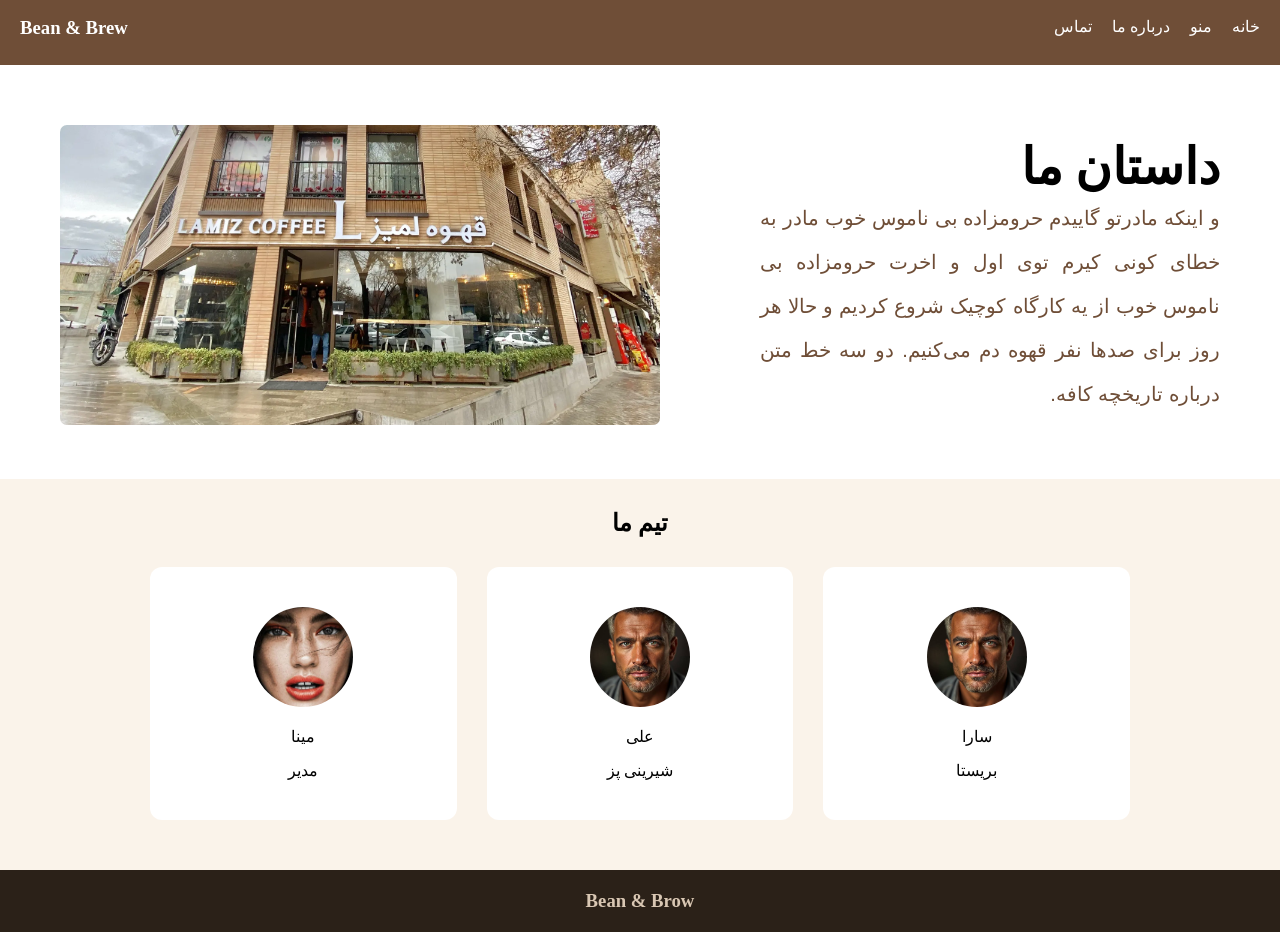
==== html/about.html @ 30bf534c "first commit" ====
<!DOCTYPE html>
<html lang="en">
<head>
    <meta charset="UTF-8" dir="rtl">
    <meta name="viewport" content="width=device-width, initial-scale=1.0">
    <link rel="stylesheet" href="./../css/about.css">
    <title>Document</title>
</head>
<body>
    <header class="header">
        <h3 class="header_h3">
            Bean & Brew
        </h3>
        <ul class="header_list">
            <li class="li_header"><a class="tag_a_header_list" href="">تماس</a></li>
            <li class="li_header"><a class="tag_a_header_list" href="">درباره ما</a></li>
            <li class="li_header"><a class="tag_a_header_list" href="">منو</a></li>
            <li class="li_header"><a class="tag_a_header_list" href="">خانه</a></li>
        </ul>
    </header>
    <main class="main">
        <section class="section_1">
            <div class="div_left">
                <img class="image_div_left" src="./../image/image_about.png" alt="">
            </div>
            <div class="div_right">
                <h1 class="h_1_div_right">داستان ما</h1>
                <p class="p_div_right">و اینکه مادرتو گاییدم حرومزاده بی ناموس خوب مادر به خطای کونی کیرم توی اول و اخرت حرومزاده بی ناموس خوب از یه کارگاه کوچیک شروع کردیم و حالا هر روز برای صدها نفر قهوه دم می‌کنیم. دو سه خط متن درباره تاریخچه کافه.</p>
            </div>
        </section>
        <section class="section_2">
            <h1 class="h_1_section_2">تیم ما</h1>
            <div class="div_section_2">
                <div class="box_section_2">
                    <img class="image_section_2" src="./../image/image_about_1.png" alt="">
                    <p class="name">مینا</p>
                    <p class="role">مدیر</p>
                </div>
                <div class="box_section_2">
                    <img class="image_section_2" src="./../image/image_about_2.png" alt="">
                    <p class="name">علی</p>
                    <p class="role">شیرینی پز</p>
                </div>
                <div class="box_section_2">
                    <img class="image_section_2" src="./../image/image_about_2.png" alt="">
                    <p class="name">سارا</p>
                    <p class="role">بریستا</p>
                </div>
            </div>
        </section>
    </main>
    <footer class="footer">
        <h3>Bean & Brow</h3>
    </footer>
</body>
</html>
---- css/about.css ----
*{
    margin: 0;
    padding: 0;
    box-sizing: border-box;
}

body{
    margin: 0;
}


/* header */


.header{
    display: flex;
    justify-content: space-between;
    background-color: #6F4E37;
    height: 65px;
}


.header_list{
    padding-top: 17px;
    list-style: none;
    display: flex;
    padding-right: 20px;
}

.header_h3{
    padding-top: 17px;
    color: white;
    padding-left: 20px;
}

.tag_a_header_list{
    color: white;
    text-decoration: none;
    padding-left: 20px;
}

/* .li_header{
    
} */


/*main*/

.section_1{
    padding-top: 60px;
    display: flex;
    padding-left: 60px;
    padding-right: 60px;
    justify-content: space-around;
    align-items: center;
}

.div_right{
    margin-left: 100px;
}

.h_1_div_right{
    text-align: right;
    font-size: 50px;
}

.p_div_right {
    color: #6F4E37;
    font-size: 20px;
    font-family: Tahoma, Arial, sans-serif; /* فونت مناسب برای فارسی */
    text-align: justify; /* صاف کردن دو طرف متن (مهم‌ترین بخش) */
    line-height: 2.2;    /* فاصله بین خطوط برای خوانایی بهتر */
    direction: rtl;
}

.div_left{
    flex-shrink: 0;
    width: 600px;
}

.image_div_left{
    width: 100%;
    border-radius: 7px;
}


/*section_2*/


.section_2{
    background-color: #FAF3EA;
    margin-top: 50px;
    padding-left: 150px;
    padding-right: 150px;
}

.h_1_section_2{
    text-align: center;
    padding-top: 30px;
    padding-bottom: 30px;
}

.div_section_2{
    display: flex;
    gap: 30px;
    justify-content: space-between;
    align-items: center;
}

.box_section_2{
    background-color: #fff;
    border-radius: 12px;
    padding: 40px;
    flex: 1;
    display: flex;
    flex-direction: column;
    align-items: center;
    margin-bottom: 50px;
}

.image_section_2{
    width: 100px;
    border-radius: 300px;
}

.name{
    padding-top: 20px;
}

.role{
    padding-top: 15px;
}



/*footer*/

.footer{
    background-color: #2b2118;
    color: #d9c7b3;
    text-align: center;
    padding: 20px;
}
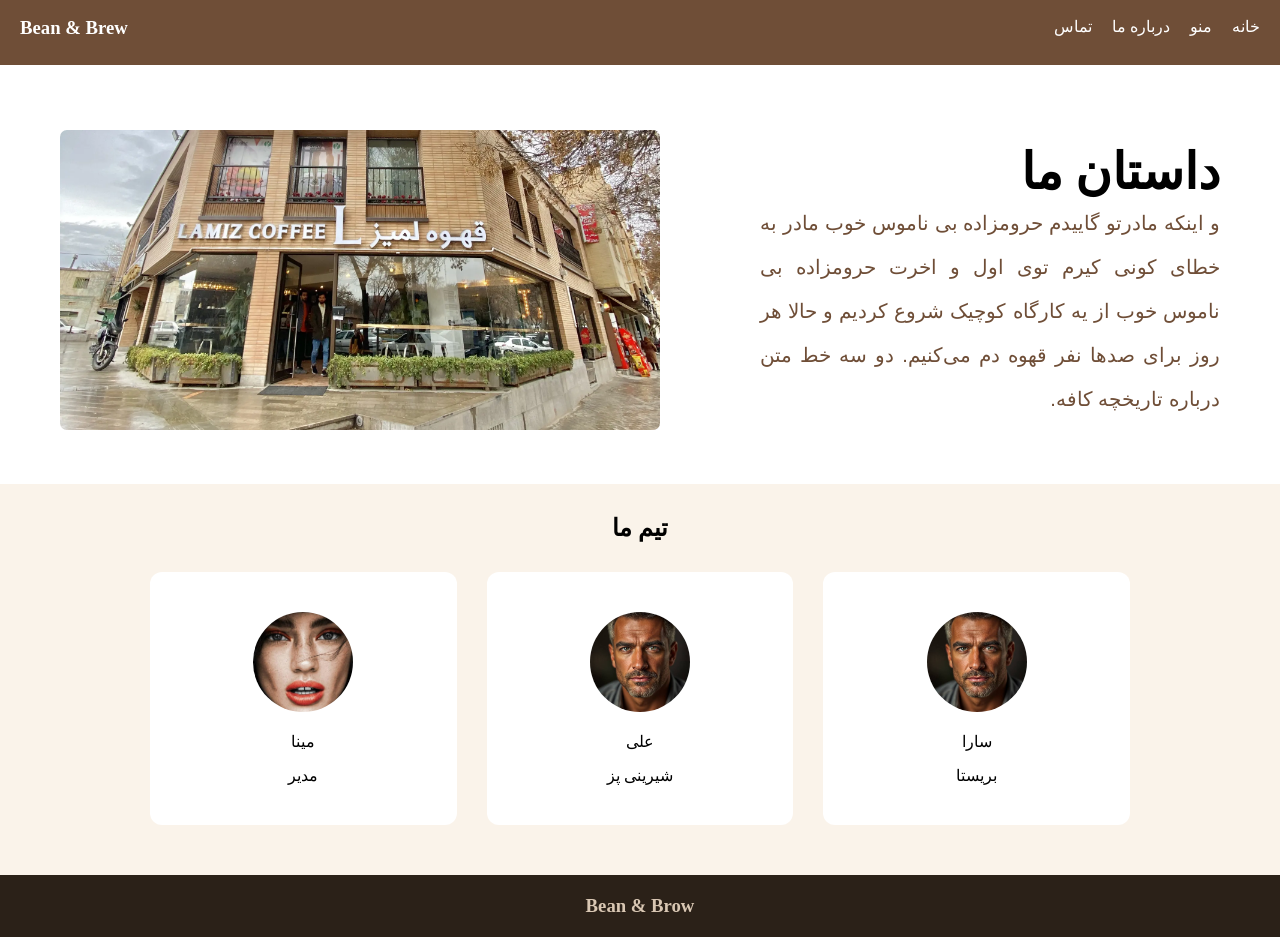
==== commit f5cfd50f: "add pozision fixed in header" ====
--- a/html/about.html
+++ b/html/about.html
@@ -3,6 +3,7 @@
 <head>
     <meta charset="UTF-8" dir="rtl">
     <meta name="viewport" content="width=device-width, initial-scale=1.0">
+    <link rel="stylesheet" href="./../css/base.css">
     <link rel="stylesheet" href="./../css/about.css">
     <title>Document</title>
 </head>
@@ -12,10 +13,10 @@
             Bean & Brew
         </h3>
         <ul class="header_list">
-            <li class="li_header"><a class="tag_a_header_list" href="">تماس</a></li>
-            <li class="li_header"><a class="tag_a_header_list" href="">درباره ما</a></li>
-            <li class="li_header"><a class="tag_a_header_list" href="">منو</a></li>
-            <li class="li_header"><a class="tag_a_header_list" href="">خانه</a></li>
+                <li class="li_header"><a class="tag_a_header_list" href="contact.html">تماس</a></li>
+                <li class="li_header"><a class="tag_a_header_list" href="about.html">درباره ما</a></li>
+                <li class="li_header"><a class="tag_a_header_list" href="menu.html">منو</a></li>
+                <li class="li_header"><a class="tag_a_header_list" href="index.html">خانه</a></li>
         </ul>
     </header>
     <main class="main">
--- a/css/base.css
+++ b/css/base.css
@@ -0,0 +1,53 @@
+*{
+    margin: 0;
+    padding: 0;
+    box-sizing: border-box;
+}
+
+body{
+    margin: 0;
+}
+
+
+/* header */
+
+
+.header{
+    position: fixed;
+    top: 0;
+    left: 0;
+    width: 100%;
+    z-index: 1000;
+    display: flex;
+    justify-content: space-between;
+    background-color: #6F4E37;
+    height: 65px;
+}
+
+
+.header_list{
+    padding-top: 17px;
+    list-style: none;
+    display: flex;
+    padding-right: 20px;
+}
+
+.header_h3{
+    padding-top: 17px;
+    color: white;
+    padding-left: 20px;
+}
+
+.tag_a_header_list{
+    color: white;
+    text-decoration: none;
+    padding-left: 20px;
+}
+
+
+.footer{
+    background-color: #2b2118;
+    color: #d9c7b3;
+    text-align: center;
+    padding: 20px;
+}
--- a/css/about.css
+++ b/css/about.css
@@ -1,50 +1,9 @@
-*{
-    margin: 0;
-    padding: 0;
-    box-sizing: border-box;
+        
+/*main*/
+
+.main{
+    padding-top: 70px;
 }
-
-body{
-    margin: 0;
-}
-
-
-/* header */
-
-
-.header{
-    display: flex;
-    justify-content: space-between;
-    background-color: #6F4E37;
-    height: 65px;
-}
-
-
-.header_list{
-    padding-top: 17px;
-    list-style: none;
-    display: flex;
-    padding-right: 20px;
-}
-
-.header_h3{
-    padding-top: 17px;
-    color: white;
-    padding-left: 20px;
-}
-
-.tag_a_header_list{
-    color: white;
-    text-decoration: none;
-    padding-left: 20px;
-}
-
-/* .li_header{
-    
-} */
-
-
-/*main*/
 
 .section_1{
     padding-top: 60px;
@@ -133,12 +92,5 @@
 
 
 
-/*footer*/
 
-.footer{
-    background-color: #2b2118;
-    color: #d9c7b3;
-    text-align: center;
-    padding: 20px;
-}
 
